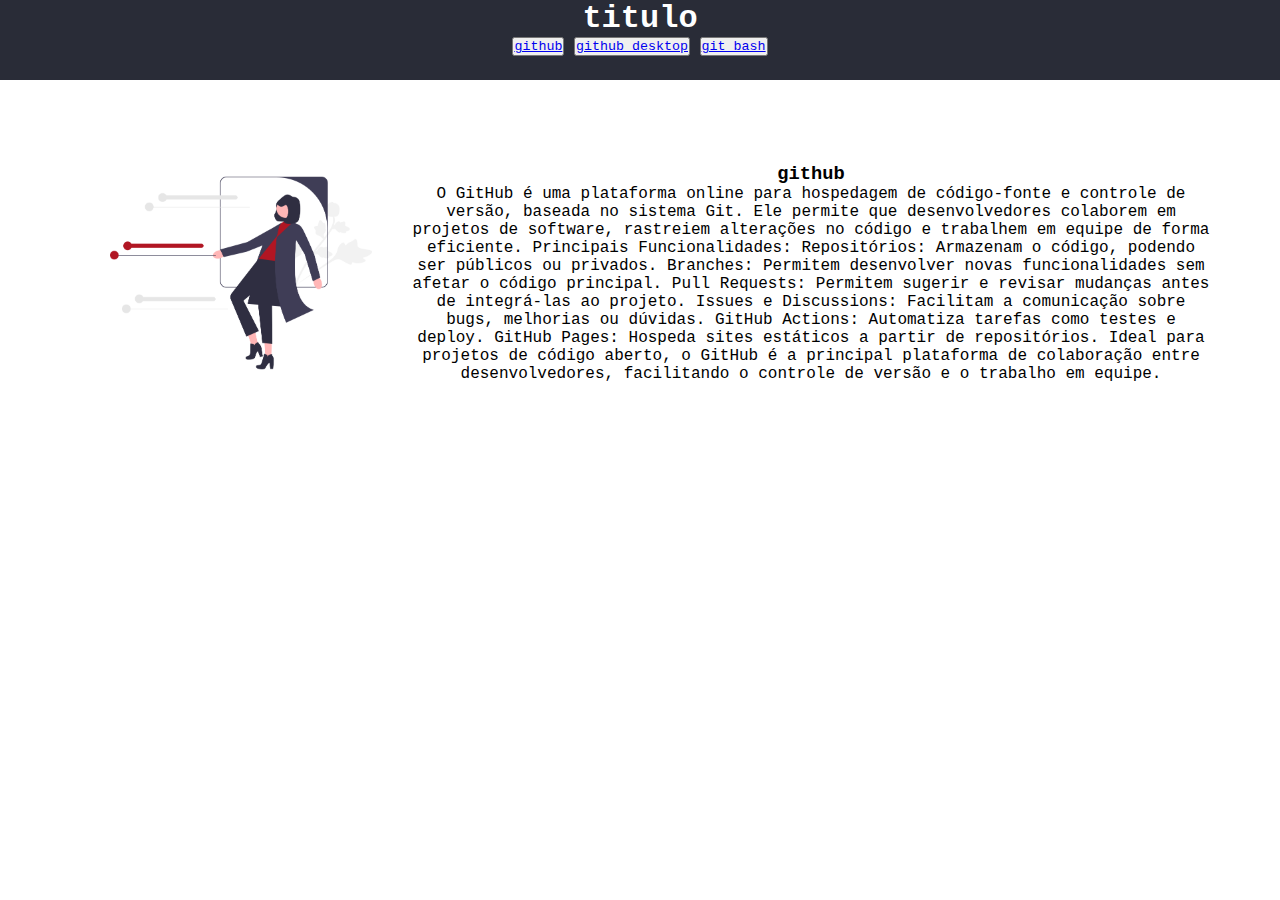
==== index.html @ 36bae098 "Update and rename github.html to index.html" ====
<!DOCTYPE html>
<html lang="pt-br">
<head>
    <meta charset="UTF-8">
    <meta name="viewport" content="width=device-width, initial-scale=1.0">
    <title>Document</title>
    <link rel="stylesheet" href="./assets/css/style.css">
    <link rel="shortcut icon" href="./assets/favicon.png">
   <!--foi boa as aprensentacoes👍-->
</head>
<body>

<!--
    <div class="video-background">
        <video autoplay muted loop>
            <source src="video-grande.mp4" type="video/mp4" media="(min-width: 768px)">
            <source src="video-pequeno.mp4" type="video/mp4" media="(max-width: 767px)">
            Seu navegador não suporta vídeo.
        </video>
    </div>
    <div class="content">
        <h1>Bem-vindo ao meu site!</h1>
    </div>
-->
    <section>
        <video autoplay muted loop>
            <source src="/assets/mobile_video.mp4" type="video/mp4">
        </video>
    </section>

    <header>
        <h1>titulo</h1>
     
        <div>
            <button><a href="./github.html">github</a></button>
            <button><a href="./git_desktop.html">github desktop</a></button>
            <button><a href="./gitbash.html">git bash</a></button>
        </div>
    </header>
    <article>
        <img src="./assets/Job_offers.png" alt=""  width="30%" height="30%">
        
        <div>
        <h3>github</h3>
        <p>O GitHub é uma plataforma online para hospedagem de código-fonte e controle de versão, baseada no sistema Git. Ele permite que desenvolvedores colaborem em projetos de software, rastreiem alterações no código e trabalhem em equipe de forma eficiente.

            Principais Funcionalidades:
            Repositórios: Armazenam o código, podendo ser públicos ou privados.
            Branches: Permitem desenvolver novas funcionalidades sem afetar o código principal.
            Pull Requests: Permitem sugerir e revisar mudanças antes de integrá-las ao projeto.
            Issues e Discussions: Facilitam a comunicação sobre bugs, melhorias ou dúvidas.
            GitHub Actions: Automatiza tarefas como testes e deploy.
            GitHub Pages: Hospeda sites estáticos a partir de repositórios.
            Ideal para projetos de código aberto, o GitHub é a principal plataforma de colaboração entre desenvolvedores, facilitando o controle de versão e o trabalho em equipe.</p>
        </div>
    </article>

</body>
</html>
---- assets/css/style.css ----
@charset "utf-8";

*{
    margin: 0%;
    padding: 0%;
    box-sizing: border-box;
    font-family: 'Courier New', Courier, monospace;
}
/*
#70119f
#7d16b1
https://paletadecores.com/paleta/000000/9f111b/b11623/292c37/cccccc/ 
oi
*/
header{
    background-color: #292c37;
    color: #fff; 
    width: 100%;
    height: 5em;
    display: flex;
    flex-direction: column;
    align-items: center;
    justify-self: center;
}

section{
    position: fixed;
    top: 50%;
    left: 50%;
    min-width: 100%;
    min-height: 100%;
    width: auto;
    height: auto;
    z-index: -1;
    transform: translate(-50%, -50%);
}

video{
    object-fit: cover;
    width: 100%;
    height: 100%;
}

article{
    background-color: #fff;
    position: relative;
    z-index: 1;
    color: black;
    text-align: center;
    padding: 20px;
    margin: 50px;
    display: flex;
    flex-direction: column;
    align-items: center;
}

@media screen and (min-width: 993px){
    article{
        display: flex;
        flex-direction: row;
        align-items: center;
    }
}
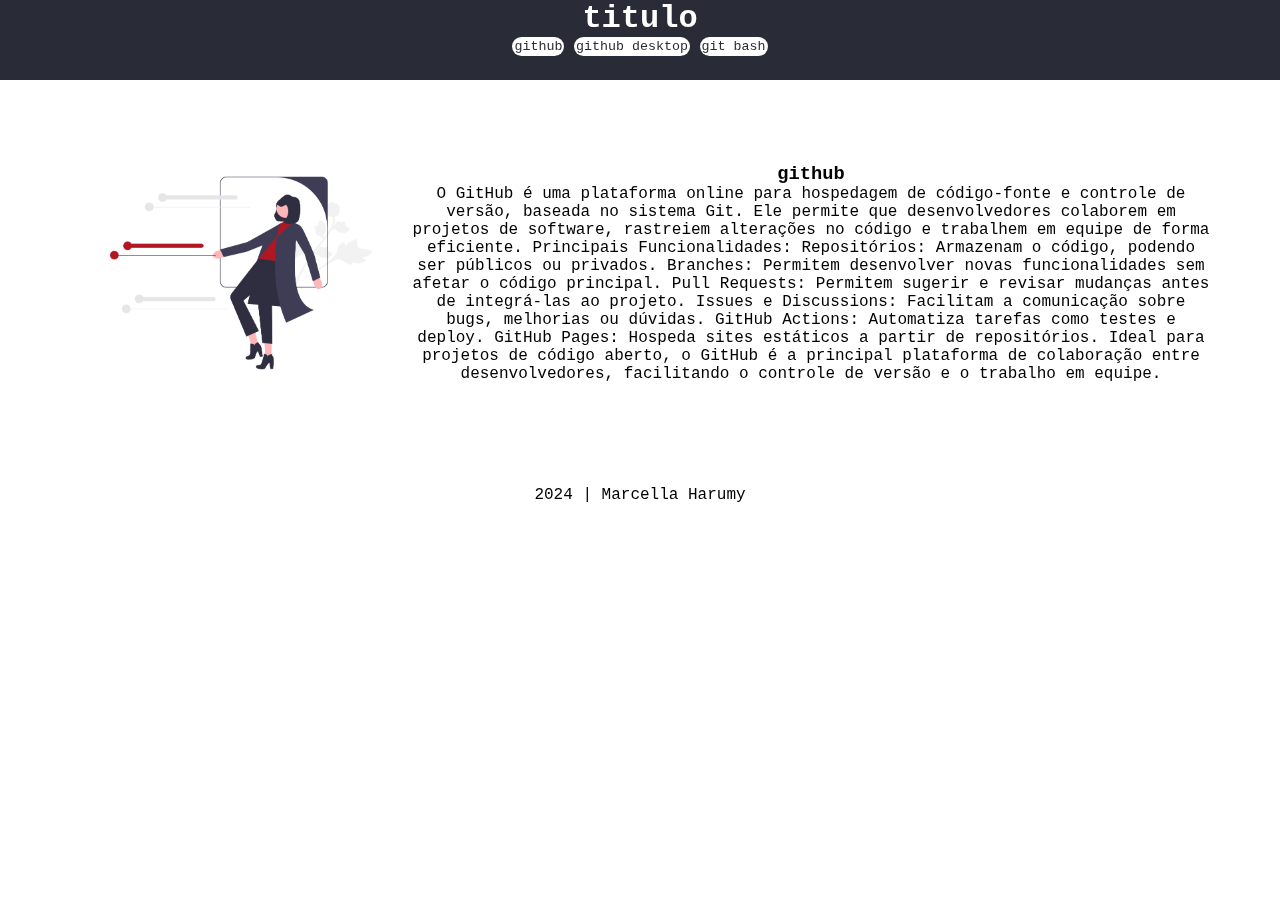
==== commit bc41aa10: "Add files via upload" ====
--- a/index.html
+++ b/index.html
@@ -32,7 +32,7 @@
         <h1>titulo</h1>
      
         <div>
-            <button><a href="./github.html">github</a></button>
+            <button><a href="./index.html">github</a></button>
             <button><a href="./git_desktop.html">github desktop</a></button>
             <button><a href="./gitbash.html">git bash</a></button>
         </div>
@@ -55,5 +55,7 @@
         </div>
     </article>
 
+    <footer>2024 | Marcella Harumy</footer>
+
 </body>
-</html>
+</html>--- a/assets/css/style.css
+++ b/assets/css/style.css
@@ -33,12 +33,26 @@
     height: auto;
     z-index: -1;
     transform: translate(-50%, -50%);
+   
 }
 
 video{
     object-fit: cover;
     width: 100%;
     height: 100%;
+}
+
+button{
+    background-color: #ffffff;
+    border: none;
+    padding: 2px;
+    font-family: 'Courier New', Courier, monospace;
+    border-radius: 10px;
+}
+
+a{
+    text-decoration: none;
+    color:#292c37;
 }
 
 article{
@@ -52,6 +66,21 @@
     display: flex;
     flex-direction: column;
     align-items: center;
+    border-radius: 10px;
+}
+
+footer{
+    background-color: #fff;
+    position: relative;
+    z-index: 1;
+    color: black;
+    text-align: center;
+    padding: 20px;
+    margin: 50px;
+    display: flex;
+    flex-direction: column;
+    align-items: center;
+    border-radius: 10px;
 }
 
 @media screen and (min-width: 993px){
